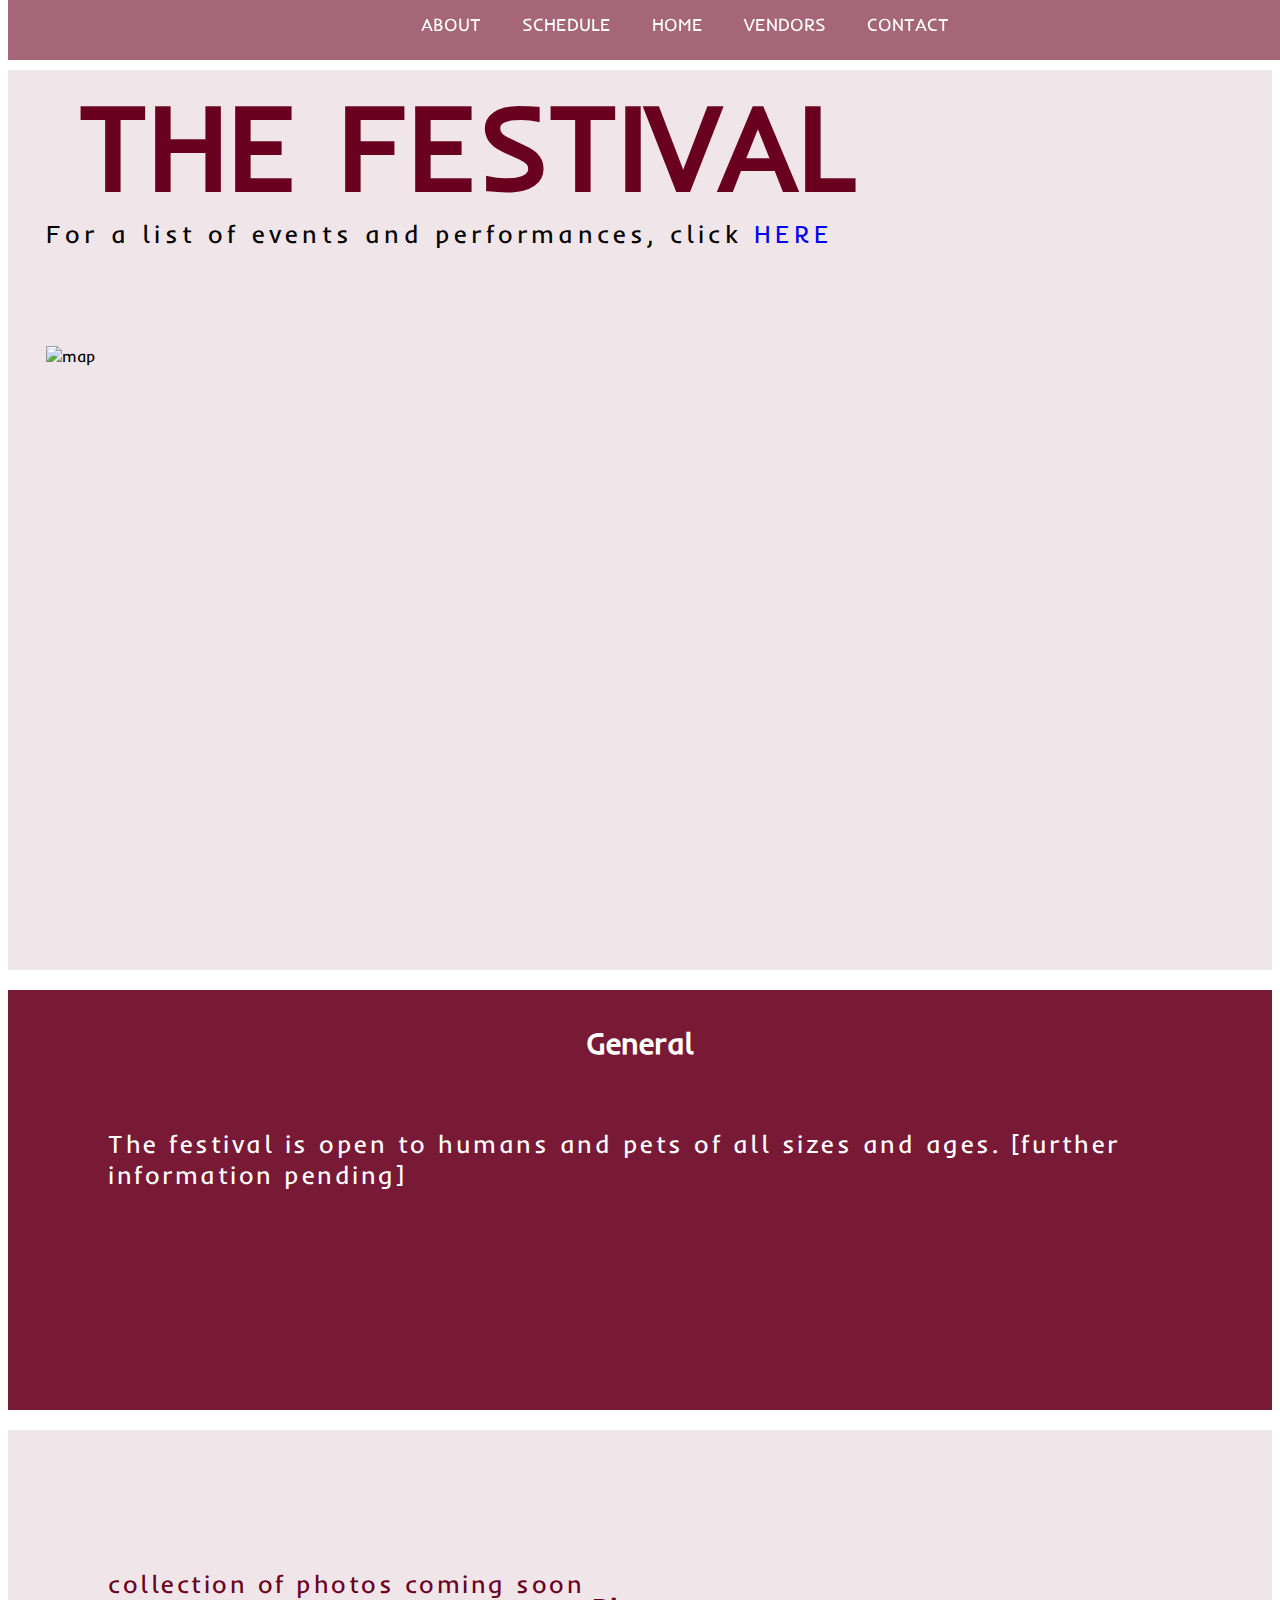
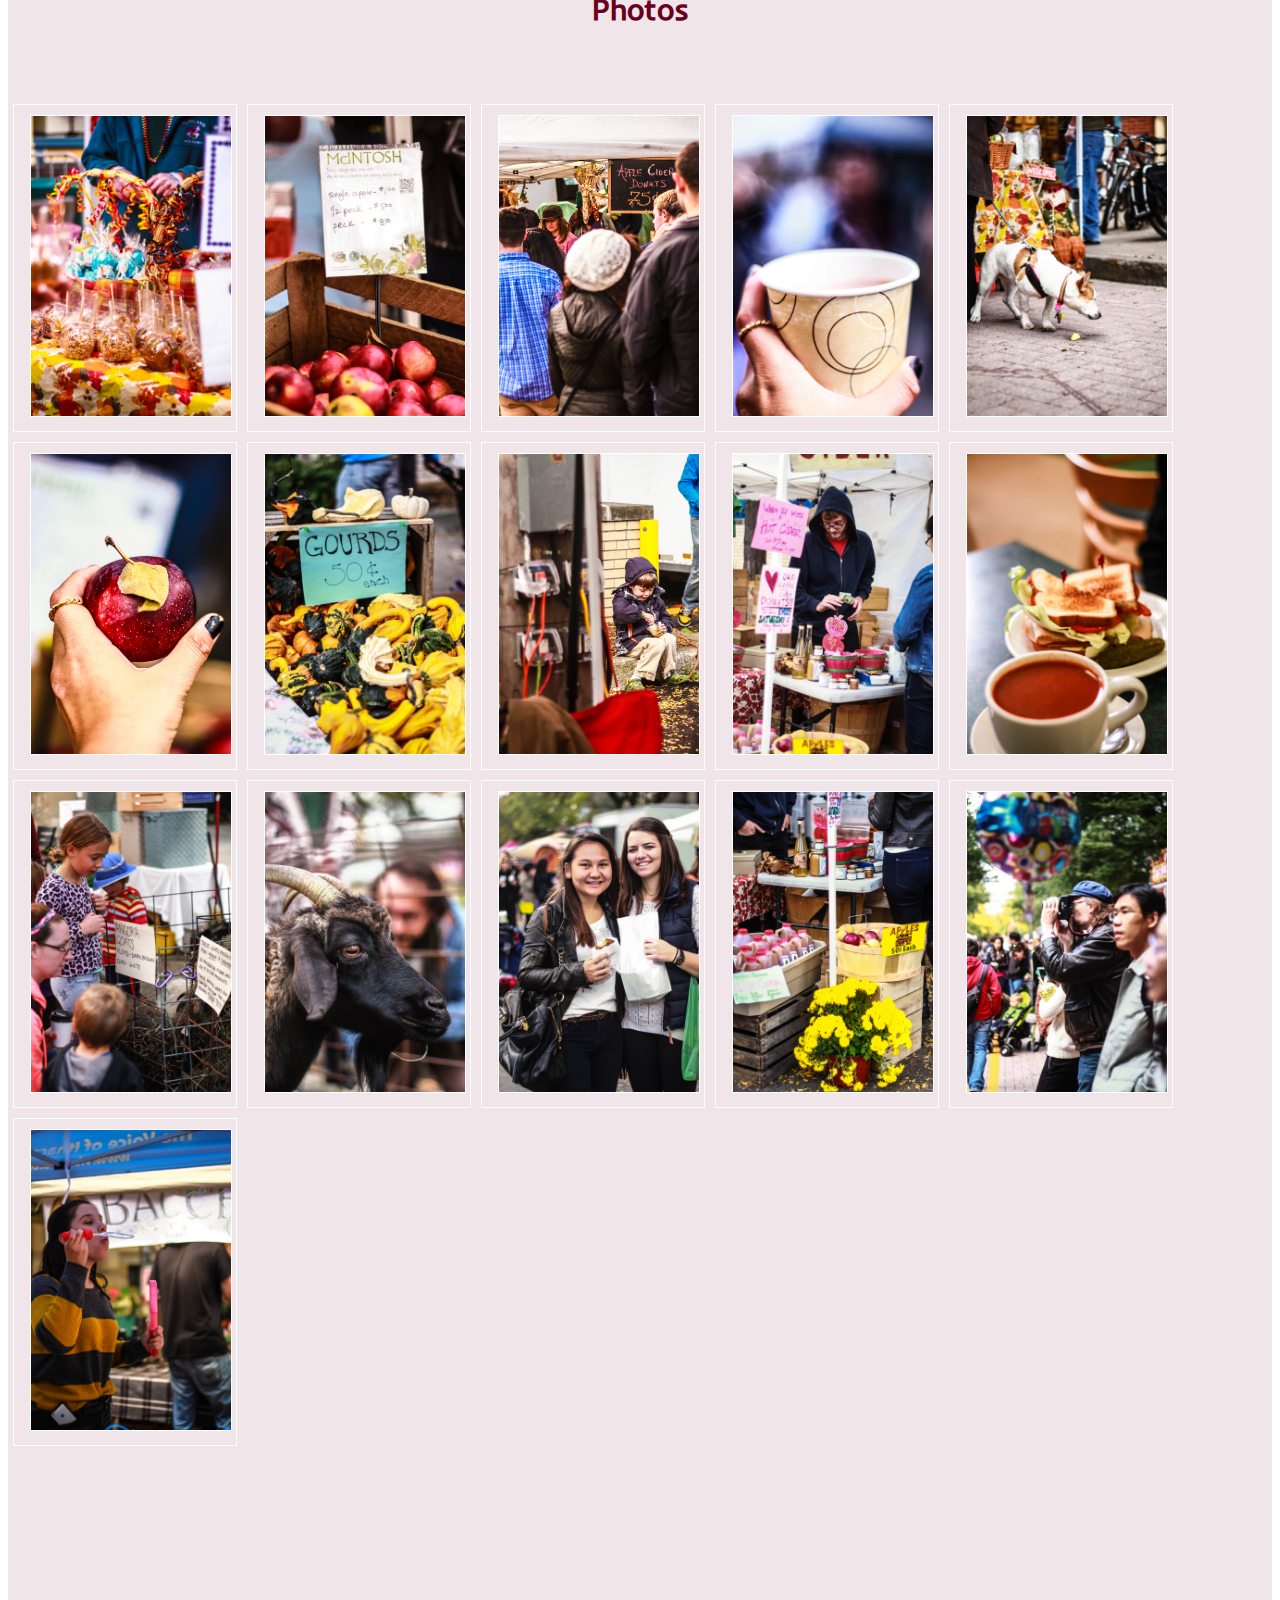
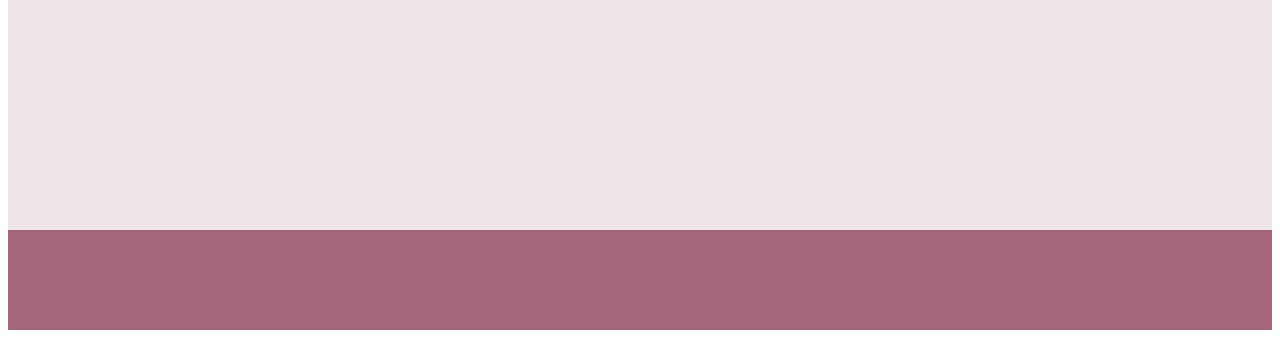
==== about.html @ 67464c90 "files" ====
<!doctype html>
<html>
<head>
  <title>About</title>
  <link href='http://fonts.googleapis.com/css?family=Inder' rel='stylesheet' type='text/css'>
  <link rel="stylesheet" type="text/css" href="css/style_about.css">
</head>

<body>
<div class = "topbar">
  <nav class = "visible">
        <a href = "about.html">ABOUT</a>
        <a href = "schedule.html">SCHEDULE</a>
        <a href = "index.html">HOME</a>
        <a href = "vendors.html">VENDORS</a>
        <a href = "contact.html">CONTACT</a>
      </nav>
</div>

  <section id = "header">
    <div class = "header">
      <h1>THE FESTIVAL</h1>
      <p class = "note"> For a list of events and performances, click <a href="schedule.html"> HERE </a> </p>
      <img src= "http://www.downtownithaca.com/local/file_upload/images/Apple%20Map%202014%20New.png" alt = "map">
    </div>
    
      </section>
  
<section id = "general">
  <div class = "general">
    <h1>General</h1>
    <p>The festival is open to humans and pets of all sizes and ages. [further information pending]</p>
  </div>
  </section>
  
<section id = "photos">
  <div class = "photos">
    <h1>Photos</h1>
    <p>collection of photos coming soon </p>
    <div class="img">
    <img src="img/1.jpg" alt="1">
</div>
<div class="img">
    <img src="img/2.jpg" alt="2">
</div>
<div class="img">
    <img src="img/3.jpg" alt="3">
</div>
<div class="img">
    <img src="img/4.jpg" alt="4">
</div>
    <div class="img">
    <img src="img/5.jpg" alt="5">
</div>
    <div class="img">
    <img src="img/6.jpg" alt="6">
</div>
    <div class="img">
    <img src="img/7.jpg" alt="7">
</div>
    <div class="img">
    <img src="img/8.jpg" alt="8">
</div>
    <div class="img">
    <img src="img/9.jpg" alt="9">
</div>
    <div class="img">
    <img src="img/10.jpg" alt="10">
</div>
    <div class="img">
    <img src="img/11.jpg" alt="11">
</div>
    <div class="img">
    <img src="img/12.jpg" alt="12">
</div>
    <div class="img">
    <img src="img/13.jpg" alt="13">
</div>
    <div class="img">
    <img src="img/14.jpg" alt="14">
</div>
    <div class="img">
    <img src="img/15.jpg" alt="15">
</div>
    <div class="img">
    <img src="img/16.jpg" alt="16">
  </div>
  </div>
  </section>
  
<section id = "footer">
  <div class = "footer">
  </div>
  </section>

</body>
</html>
---- css/style_about.css ----
body {
  font-family: 'Inder', sans-serif;
}

nav.visible {
  padding-top:1%;
  width: 900px;
  position: fixed;
  left: 31.5%;
  margin: auto;
  overflow: hidden;
  z-index: 10;
}

nav a{
  padding-left: 2%;
  padding-right: 2%;
  font-size: 18px;
  color: #ffffff;
  margin:0px;
  text-decoration: none;
}

.topbar{
    width: 100%;
    height: 60px;
    position: fixed;
    background: rgba(105,0,32,.6);
    top: 0%;
  z-index: 10;
}

.header h1{
  font-size: 120px;
  position: relative;
  margin: 70px;
  color: rgba(105,0,32,1);
 }

.note{
  font-size: 25px;
  position: relative;
  left: 3%;
  top: -8%;
  letter-spacing: .168em;
}

.header {
  background-color: rgba(105,0,32,.1);
  height: 900px;
}

.general {
  display: block;
  height: 420px;
  background-color: rgba(105,0,32,.9);
}

.photos {
  display: block;
  height: 2000px;
  background-color: rgba(105,0,32,.1);
}

.footer {
  display: block;
  height: 100px;
  background-color: rgba(105,0,32,.6);
}

img {
  height: 500px;
  position: relative;
  left: 3%;
}

a{
  
    text-decoration: none;
}

.general p {
  color: white;
  font-size: 25px;
  letter-spacing: .1em;
  margin: 100px;
}

.general h1 {
  color: white;
  text-align: center;
  font-size: 30px;
  position: relative;
  top: 8%;
}

.photos h1 {
  color: rgba(105,0,32,1);
  text-align: center;
  font-size: 30px;
  position: relative;
  top: 8%;
}
.photos p {
  color: rgba(105,0,32,1);
  font-size: 25px;
  letter-spacing: .1em;
  margin: 100px;
}

div.img {
    margin: 5px;
    padding: 5px;
    border: 1px solid #ffffff;
    height: auto;
    width: auto;
    float: left;
    text-align: center;
}

div.img img {
    display: inline;
    margin: 5px;
    border: 1px solid #ffffff;
    width:200px;
    height: 300px;
}
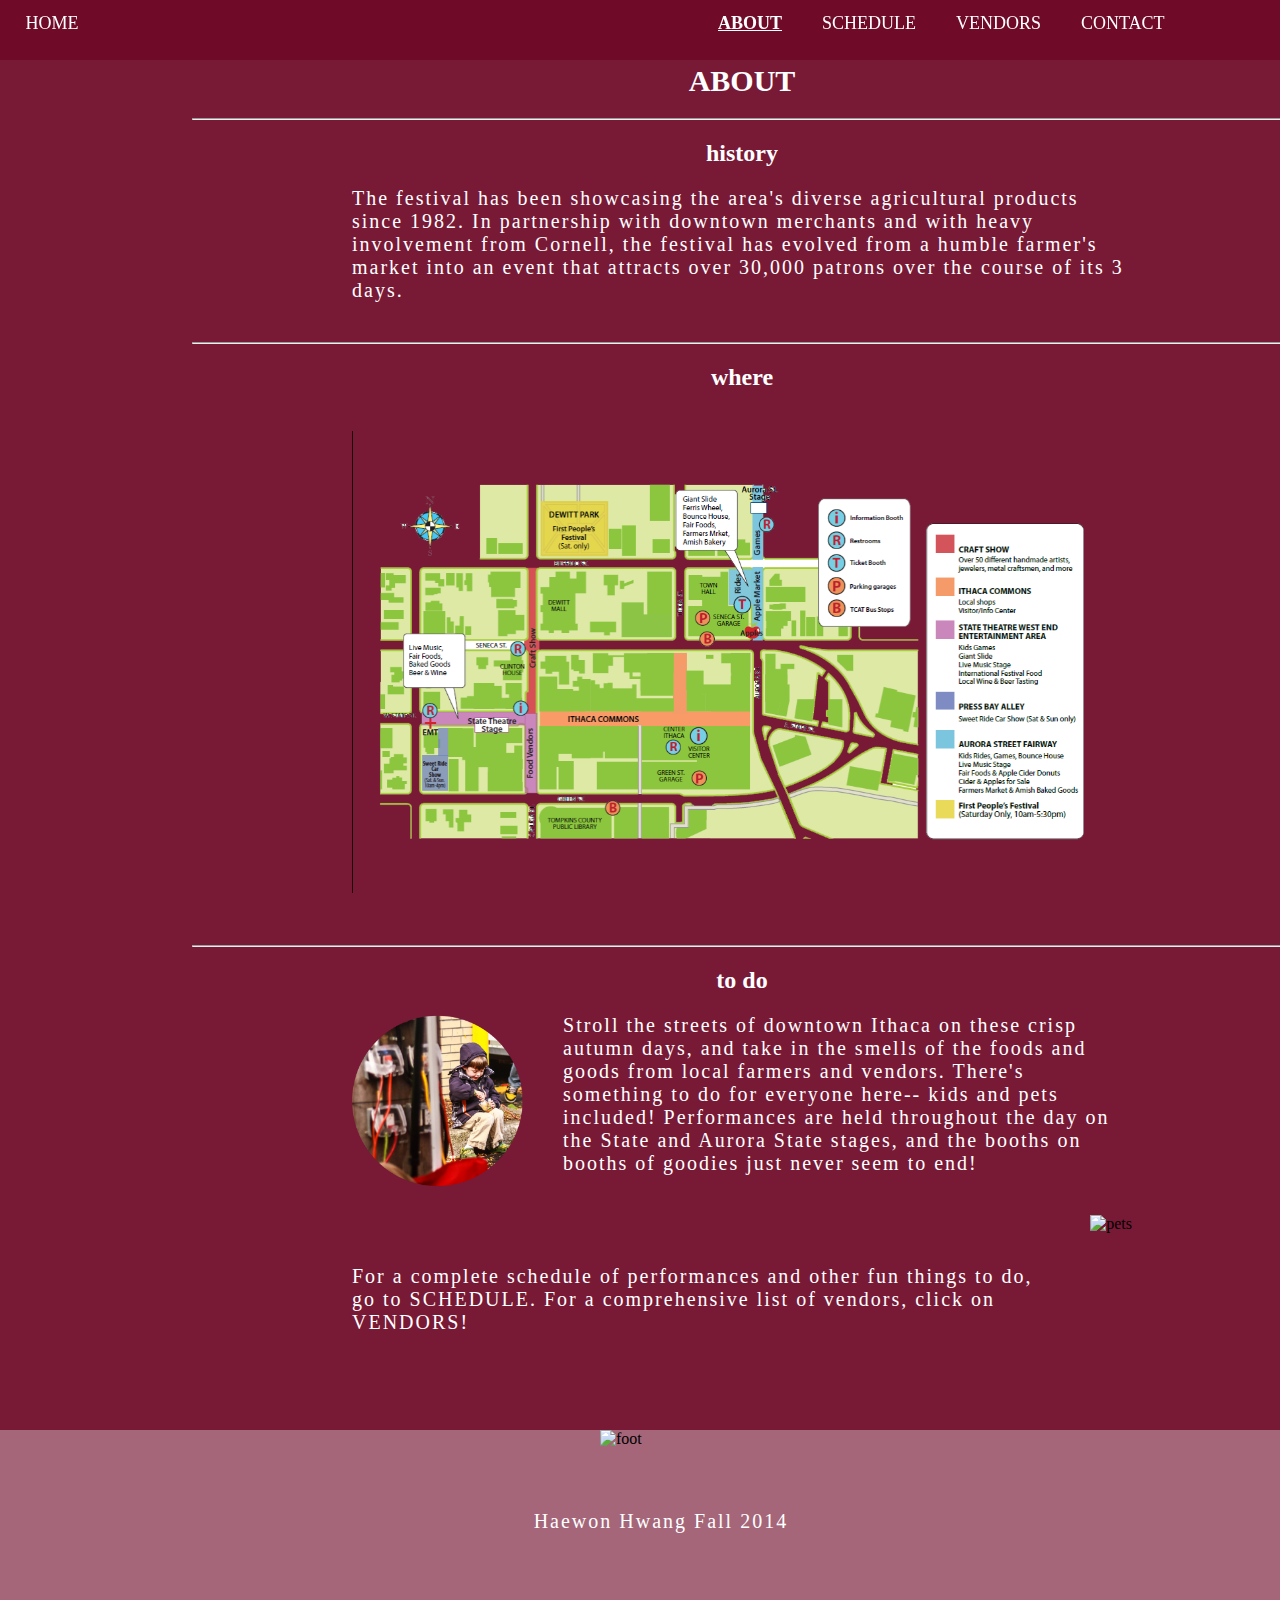
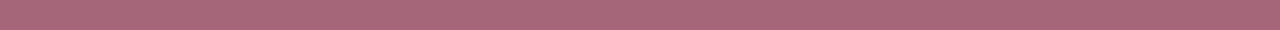
==== commit b4bf3079: "full redesign" ====
--- a/about.html
+++ b/about.html
@@ -7,92 +7,47 @@
 </head>
 
 <body>
-<div class = "topbar">
-  <nav class = "visible">
-        <a href = "about.html">ABOUT</a>
-        <a href = "schedule.html">SCHEDULE</a>
-        <a href = "index.html">HOME</a>
-        <a href = "vendors.html">VENDORS</a>
-        <a href = "contact.html">CONTACT</a>
-      </nav>
-</div>
+  <div class = "topbar">
+    <nav class = "visible">
+      <a class = "left" href = "index.html">HOME</a>
+      <a class = "bold" href = "about.html">ABOUT</a>
+      <a href = "schedule.html">SCHEDULE</a>
+      <a href = "vendors.html">VENDORS</a>
+      <a href = "contact.html">CONTACT</a>
+    </nav>
+  </div>
 
-  <section id = "header">
-    <div class = "header">
-      <h1>THE FESTIVAL</h1>
-      <p class = "note"> For a list of events and performances, click <a href="schedule.html"> HERE </a> </p>
-      <img src= "http://www.downtownithaca.com/local/file_upload/images/Apple%20Map%202014%20New.png" alt = "map">
-    </div>
-    
-      </section>
-  
-<section id = "general">
-  <div class = "general">
-    <h1>General</h1>
-    <p>The festival is open to humans and pets of all sizes and ages. [further information pending]</p>
-  </div>
-  </section>
-  
-<section id = "photos">
-  <div class = "photos">
-    <h1>Photos</h1>
-    <p>collection of photos coming soon </p>
-    <div class="img">
-    <img src="img/1.jpg" alt="1">
-</div>
-<div class="img">
-    <img src="img/2.jpg" alt="2">
-</div>
-<div class="img">
-    <img src="img/3.jpg" alt="3">
-</div>
-<div class="img">
-    <img src="img/4.jpg" alt="4">
-</div>
-    <div class="img">
-    <img src="img/5.jpg" alt="5">
-</div>
-    <div class="img">
-    <img src="img/6.jpg" alt="6">
-</div>
-    <div class="img">
-    <img src="img/7.jpg" alt="7">
-</div>
-    <div class="img">
-    <img src="img/8.jpg" alt="8">
-</div>
-    <div class="img">
-    <img src="img/9.jpg" alt="9">
-</div>
-    <div class="img">
-    <img src="img/10.jpg" alt="10">
-</div>
-    <div class="img">
-    <img src="img/11.jpg" alt="11">
-</div>
-    <div class="img">
-    <img src="img/12.jpg" alt="12">
-</div>
-    <div class="img">
-    <img src="img/13.jpg" alt="13">
-</div>
-    <div class="img">
-    <img src="img/14.jpg" alt="14">
-</div>
-    <div class="img">
-    <img src="img/15.jpg" alt="15">
-</div>
-    <div class="img">
-    <img src="img/16.jpg" alt="16">
-  </div>
-  </div>
-  </section>
-  
-<section id = "footer">
-  <div class = "footer">
-  </div>
-  </section>
+  <section id="about">
+    <div class = "about">
 
-</body>
-</html>
-  +      <div class="boxed">
+        <div class = "info">
+          <h1> ABOUT </h1>
+          <hr>
+          <h2>history</h2>
+          <p>The festival has been showcasing the area's diverse agricultural products since 1982. In partnership with downtown merchants and with heavy involvement from Cornell, the festival has evolved from a humble farmer's market into an event that attracts over 30,000 patrons over the course of its 3 days.
+
+            <hr>
+            <h2>where</h2>
+            <img class = "map" src= "img/map.png" alt = "map">
+            <hr>
+            <h2>to do</h2>
+            <img class = "todo" src= "img/todo.png" alt ="kids">
+            <p>Stroll the streets of downtown Ithaca on these crisp autumn days, and take in the smells of the foods and goods from local farmers and vendors. There's something to do for everyone here-- kids and pets included! Performances are held throughout the day on the State and Aurora State stages, and the booths on booths of goodies just never seem to end!</p>
+            <img class = "pets" src= "img/pets.png" alt = "pets">
+            <p class = "move">For a complete schedule of performances and other fun things to do, go to SCHEDULE. For a comprehensive list of vendors, click on VENDORS!</p>
+          </div>
+        </div>
+      </div>
+    </section>
+
+    <section id = "footer">
+      <div class = "footer">
+        <img class = "foot" src= "img/footer.png" alt = "foot">
+
+        <p>Haewon Hwang Fall 2014</p>
+      </div>
+    </section>
+
+  </body>
+  </html>--- a/css/style_about.css
+++ b/css/style_about.css
@@ -1,13 +1,34 @@
 body {
-  font-family: 'Inder', sans-serif;
+  font-family: "Goudy Old Style",serif;
+  margin: 0; 
+}
+
+h1 {
+  color: white;
+  text-align: center;
+  font-size: 30px;
+  position: relative;
+  top: 8%;
+}
+
+h2 {
+  color: white;
+  text-align: center
+}
+
+p {
+  color: white;
+  font-size: 20px;
+  letter-spacing: .1em;
+  margin: 20px 160px 40px 160px;
 }
 
 nav.visible {
   padding-top:1%;
   width: 900px;
   position: fixed;
-  left: 31.5%;
-  margin: auto;
+  right: -25%;
+  float:right;
   overflow: hidden;
   z-index: 10;
 }
@@ -21,107 +42,76 @@
   text-decoration: none;
 }
 
-.topbar{
-    width: 100%;
-    height: 60px;
-    position: fixed;
-    background: rgba(105,0,32,.6);
-    top: 0%;
+.left {
+  padding-top:0%;
+  position: fixed;
+  left: 0%;
+  margin: 0px;
+  overflow: hidden;
   z-index: 10;
 }
 
-.header h1{
-  font-size: 120px;
-  position: relative;
-  margin: 70px;
-  color: rgba(105,0,32,1);
- }
-
-.note{
-  font-size: 25px;
-  position: relative;
-  left: 3%;
-  top: -8%;
-  letter-spacing: .168em;
+.bold {
+  font-weight: bold;
+  text-decoration: underline;
 }
 
-.header {
-  background-color: rgba(105,0,32,.1);
-  height: 900px;
+.topbar{
+  width: 100%;
+  height: 60px;
+  position: fixed;
+  background: rgba(105,0,32,.6);
+  top: 0%;
+  z-index: 10;
 }
 
-.general {
-  display: block;
-  height: 420px;
+.boxed {
+  width: 1100px;
+  margin: 5% 15%;
+}
+
+.about {
+  overflow: hidden;
   background-color: rgba(105,0,32,.9);
 }
 
-.photos {
-  display: block;
-  height: 2000px;
-  background-color: rgba(105,0,32,.1);
+.map{
+  margin: 20px 160px 40px 160px;
+  max-width:750px;
+}
+
+.todo{
+  height: 175px;
+  float:left;
+  margin: 0px 40px 40px 160px;
+}
+
+.pets {
+  height: 175px;
+  float:right;
+  margin: 0px 160px 40px 40px;
+}
+
+.move{
+  margin: 90px 160px 40px 160px;
 }
 
 .footer {
-  display: block;
-  height: 100px;
+  height: 200px;
+  overflow: hidden;
   background-color: rgba(105,0,32,.6);
 }
 
-img {
-  height: 500px;
-  position: relative;
-  left: 3%;
+.footer img{
+  max-height: 200px;
+  float: left;
+  margin: 0px -600px 0px 600px;
 }
 
-a{
-  
-    text-decoration: none;
-}
-
-.general p {
+.footer p {
   color: white;
-  font-size: 25px;
-  letter-spacing: .1em;
-  margin: 100px;
-}
-
-.general h1 {
-  color: white;
+  margin:auto;
   text-align: center;
-  font-size: 30px;
+  top:40%;
   position: relative;
-  top: 8%;
-}
-
-.photos h1 {
-  color: rgba(105,0,32,1);
-  text-align: center;
-  font-size: 30px;
-  position: relative;
-  top: 8%;
-}
-.photos p {
-  color: rgba(105,0,32,1);
-  font-size: 25px;
-  letter-spacing: .1em;
-  margin: 100px;
-}
-
-div.img {
-    margin: 5px;
-    padding: 5px;
-    border: 1px solid #ffffff;
-    height: auto;
-    width: auto;
-    float: left;
-    text-align: center;
-}
-
-div.img img {
-    display: inline;
-    margin: 5px;
-    border: 1px solid #ffffff;
-    width:200px;
-    height: 300px;
-}
+}